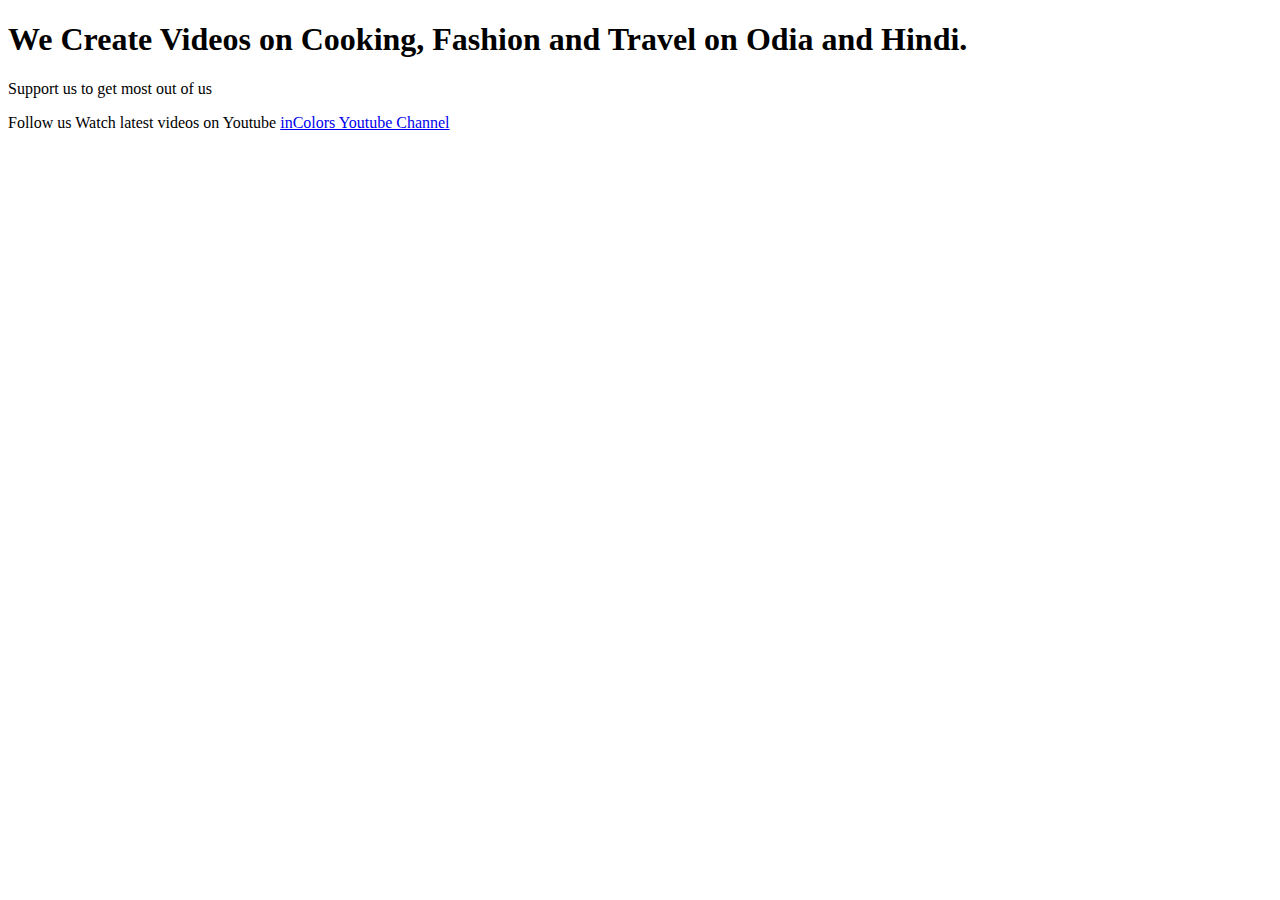
==== index.html @ e69fe7af "Create index.html" ====
<!DOCTYPE html>
<html>
<head>
<title>Page Title</title>
</head>
<body>

<h1>We Create Videos on Cooking, Fashion and Travel on Odia and Hindi.</h1>
<p>Support us to get most out of us</p>

Follow us
Watch latest videos on Youtube <a href="www.youtube.com/channel/UCFCqrcxx0D5yYL9Q-RS0pSg">inColors Youtube Channel</a>

<br /><br />
<script type="text/javascript" language="javascript"> var aax_size='728x90'; var aax_pubname = 'incolors-21'; var aax_src='302'; </script> <script type="text/javascript" language="javascript" src="
http://c.amazon-adsystem.com/aax2/assoc.js"></script>

</body>
</html>
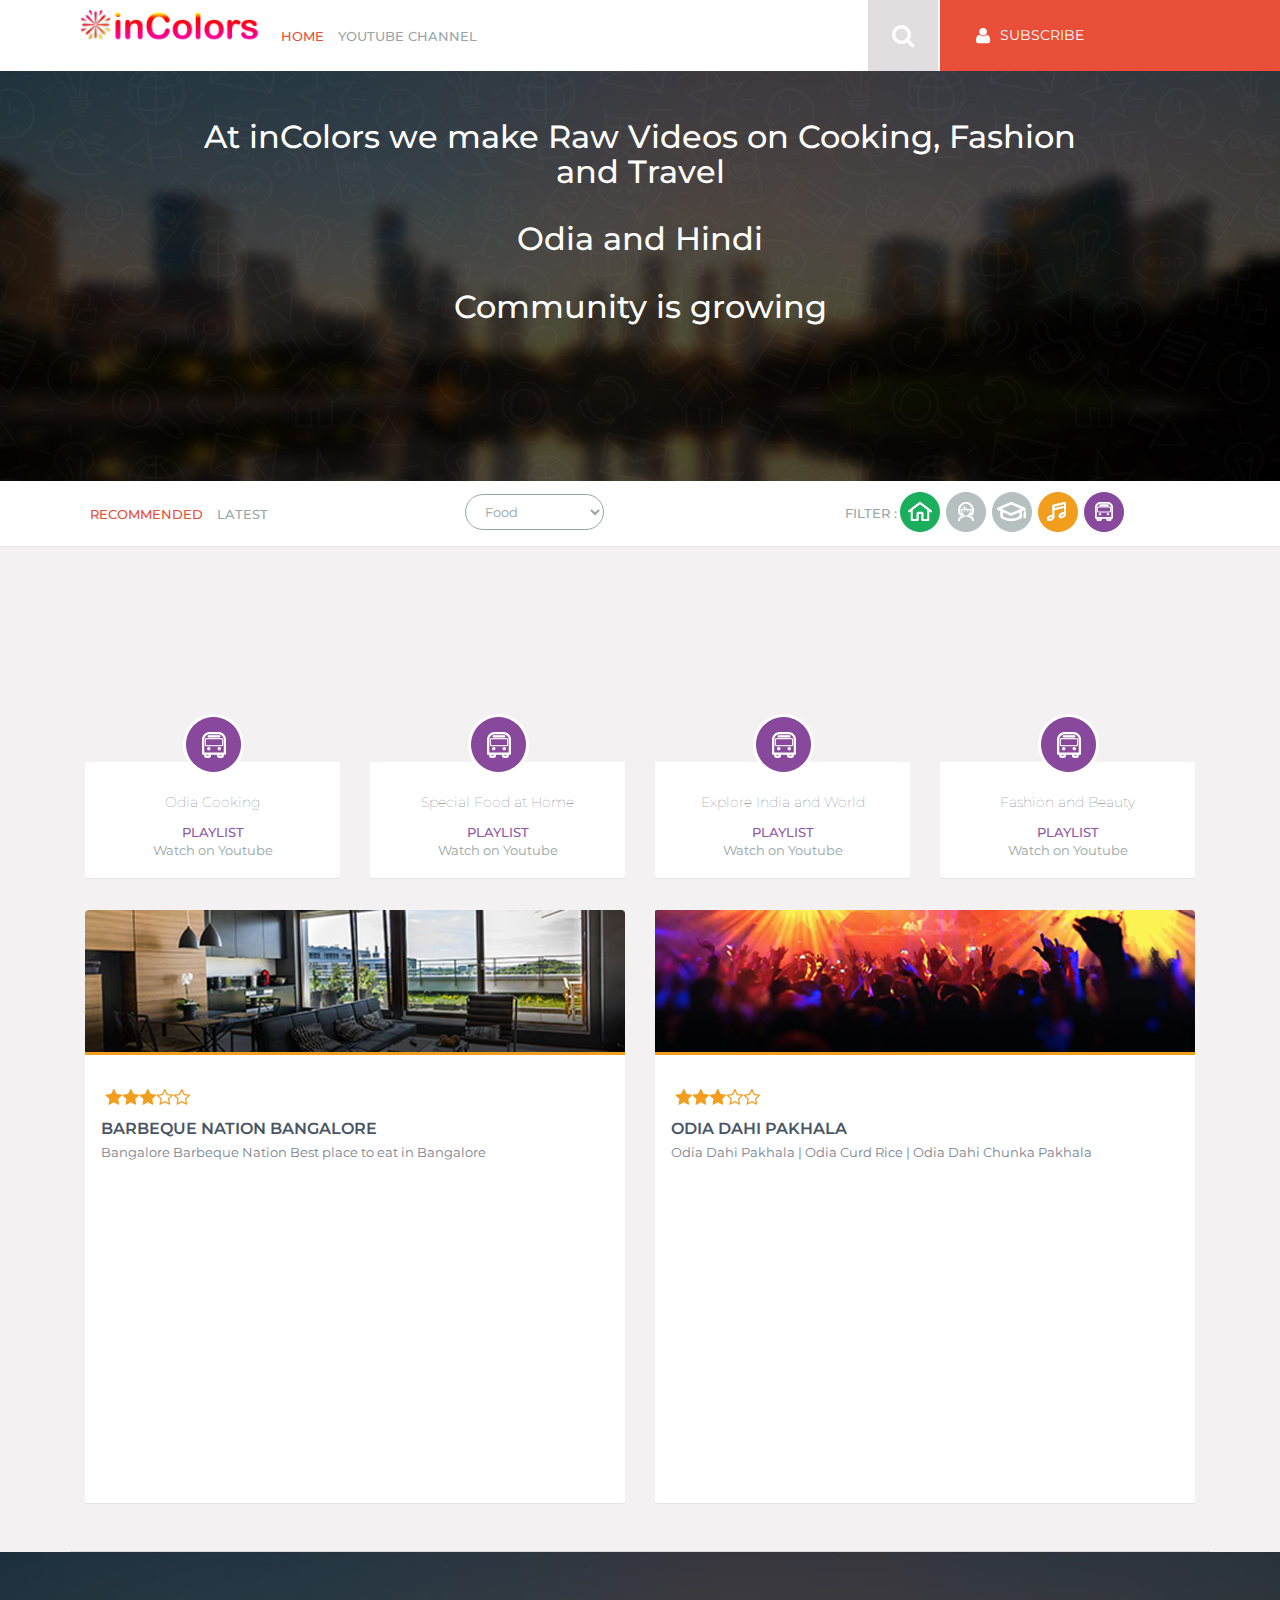
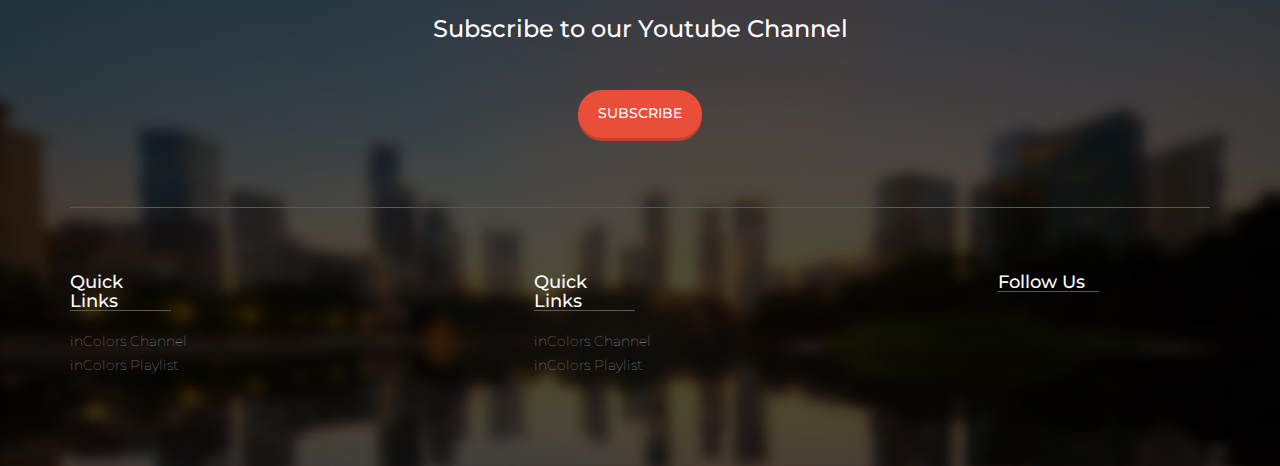
==== commit 7ce36207: "website" ====
--- a/index.html
+++ b/index.html
@@ -1,26 +1,318 @@
-
-
-
-
-
-
-
-<!DOCTYPE html>
-<html>
-<head>
-<title>Page Title</title>
-</head>
-<body>
-
-<h1>We Create Videos on Cooking, Fashion and Travel on Odia and Hindi.</h1>
-<p>Support us to get most out of us</p>
-
-Follow us
-Watch latest videos on Youtube <a href="www.youtube.com/channel/UCFCqrcxx0D5yYL9Q-RS0pSg">inColors Youtube Channel</a>
-
-<br /><br />
-<script type="text/javascript" language="javascript"> var aax_size='728x90'; var aax_pubname = 'incolors-21'; var aax_src='302'; </script> <script type="text/javascript" language="javascript" src="
-http://c.amazon-adsystem.com/aax2/assoc.js"></script>
-
-</body>
-</html>
+<!DOCTYPE HTML>
+<html>
+<head>
+<title>inColors | Youtube Channel | Home</title>
+<link href="css/bootstrap.css" rel='stylesheet' type='text/css' />
+<!-- jQuery (necessary for Bootstrap's JavaScript plugins) -->
+<!-- Custom Theme files -->
+<link href="css/style.css" rel='stylesheet' type='text/css' />
+<!-- Custom Theme files -->
+<meta name="viewport" content="width=device-width, initial-scale=1">
+<script type="application/x-javascript"> addEventListener("load", function() { setTimeout(hideURLbar, 0); }, false); function hideURLbar(){ window.scrollTo(0,1); } </script>
+<!--webfont-->
+<link href='//fonts.googleapis.com/css?family=Montserrat:400,700' rel='stylesheet' type='text/css'>
+<script type="text/javascript" src="js/jquery-1.11.1.min.js"></script>
+<script type="text/javascript" src="js/login.js"></script>
+<script src="js/jquery.easydropdown.js"></script>
+<!--Animation-->
+<script src="js/wow.min.js"></script>
+<link href="css/animate.css" rel='stylesheet' type='text/css' />
+<script src="https://apis.google.com/js/platform.js"></script>
+<script>
+	new WOW().init();
+</script>
+</head>
+<body>
+<div class="header">
+		   <div class="col-sm-8 header-left">
+					 <div class="logo">
+						<a href="index.html"><img src="images/logo.png" width="181" alt=""/></a>
+					 </div>
+					 <div class="menu">
+						  <a class="toggleMenu" href="#"><img src="images/nav.png" alt="" /></a>
+						    <ul class="nav" id="nav">
+						    	<li class="active"><a href="index.html">Home</a></li>
+						    	<li><a href="https://www.youtube.com/channel/UCFCqrcxx0D5yYL9Q-RS0pSg">Youtube Channel</a></li>
+								<div class="clearfix"></div>
+							</ul>
+							<script type="text/javascript" src="js/responsive-nav.js"></script>
+				    </div>	
+				     <!-- start search-->
+				      <div class="search-box">
+							<div id="sb-search" class="sb-search">
+								<form action="https://www.youtube.com/channel/UCFCqrcxx0D5yYL9Q-RS0pSg/search?query=">
+									<input class="sb-search-input" placeholder="Search Videos on Youtube" type="text" name="query" id="search">
+									<input class="sb-search-submit" type="submit" value="">
+									<span class="sb-icon-search"> </span>
+								</form>
+							</div>
+						</div>
+						<!----search-scripts---->
+						<script src="js/classie.js"></script>
+						<script src="js/uisearch.js"></script>
+						<script>
+							new UISearch( document.getElementById( 'sb-search' ) );
+						</script>
+						<!----//search-scripts---->						
+	    		    <div class="clearfix"></div>
+	    	    </div>
+	            <div class="col-sm-4 header_right">
+	    		      <div id="loginContainer"><a href="#" id="loginButton"><img src="images/login.png"><span>Subscribe</span></a>
+						    <div id="loginBox">                
+						        <form id="loginForm">
+						                <fieldset id="body">
+						                	<fieldset>
+						                          <label for="email">Subscribe <b>inColors</b> YouTube</label>
+						                    </fieldset>
+						                	<div class="g-ytsubscribe" data-channelid="UCFCqrcxx0D5yYL9Q-RS0pSg" data-layout="default" data-count="default"></div>
+						            	</fieldset>
+							      </form>
+				              </div>
+			             </div>
+		                 <div class="clearfix"></div>
+	                 </div>
+	                <div class="clearfix"></div>
+   </div>
+   <div class="banner">
+   	  <div class="container_wrap">
+   		<h1>At inColors we make Raw Videos on Cooking, Fashion and Travel</h1>
+		
+		<h1>Odia and Hindi</h1>
+		<h1>Community is growing</h1>
+   	           		
+   		    <div class="clearfix"></div>
+         </div>
+   </div>
+   <div class="content_top">
+   	  <div class="container">
+   		<div class="col-md-4 bottom_nav">
+   		   <div class="content_menu">
+				<ul>
+					<li class="active"><a href="#">Recommended</a></li> 
+					<li><a href="#">Latest</a></li> 
+				</ul>
+			</div>
+		</div>
+		<div class="col-md-4 content_dropdown1">
+		   <div class="content_dropdown">    
+			  <select>
+					<option selected="dropdown" tabindex="9" style="display:none;color:#eee;">Food</option>
+					<option>Cooking</option>
+					<option>Travel</option>		
+			  </select>
+		      
+		     </div>
+		</div>
+		<div class="col-md-4 filter_grid">
+			<ul class="filter">
+				<li class="fil">Filter :</li>
+				<li><a href=""> <i class="icon1"> </i> </a></li>
+				<li><a href=""> <i class="icon2"> </i> </a></li>
+				<li><a href=""> <i class="icon3"> </i> </a></li>
+				<li><a href=""> <i class="icon4"> </i> </a></li>
+				<li><a href=""> <i class="icon5"> </i> </a></li>
+			</ul>
+		</div>
+   	</div>
+   </div>
+   <div class="content_middle">
+   	  <div class="container">
+   	    <div class="content_middle_box">
+          <div class="top_grid">
+   			<div class="col-md-3">
+   			  <div class="grid1">
+   				<div class="view view-first">
+                  <div class="index_img2">
+				  <iframe width="260" height="160" src="https://www.youtube.com/embed/bXMzLc_SkeU" frameborder="0" allow="accelerometer; autoplay; encrypted-media; gyroscope; picture-in-picture" allowfullscreen></iframe>
+				  </div>
+   				     <div class="mask">
+                        <div class="info"><i class="search"> </i> Show More</div>
+                        <ul class="mask_img">
+                        	<li class="star"><img src="images/star.png" alt=""/></li>
+                        	<li class="set"><img src="images/set.png" alt=""/></li>
+                        	<div class="clearfix"> </div>
+                        </ul>
+                      </div>
+                  </div> 
+                 <i class="home2"> </i>
+   				 <div class="inner_wrap">
+   				 	<h3>Odia Cooking</h3>
+   				 	<ul class="star1">
+   				 	  <h4 class="blue">Playlist</h4>
+   				 	  <li><a href="https://www.youtube.com/watch?v=bXMzLc_SkeU&list=PL4q0SC53GoeEn3hyVuKzhDwO9JfQ3QZKv">Watch on Youtube</a></li>
+   				 	</ul>
+   				 </div>
+   			   </div>
+   			</div>
+   			<div class="col-md-3">
+   			  <div class="grid1">
+   				<div class="view view-first">
+                  <div class="index_img2">
+				  <iframe width="260" height="160" src="https://www.youtube.com/embed/87QairvYebU" frameborder="0" allow="accelerometer; autoplay; encrypted-media; gyroscope; picture-in-picture" allowfullscreen></iframe>
+				  </div>
+   				     <div class="mask">
+                        <div class="info"><i class="search"> </i> Show More</div>
+                        <ul class="mask_img">
+                        	<li class="star"><img src="images/star.png" alt=""/></li>
+                        	<li class="set"><img src="images/set.png" alt=""/></li>
+                        	<div class="clearfix"> </div>
+                        </ul>
+                      </div>
+                  </div> 
+                 <i class="home2"> </i>
+   				 <div class="inner_wrap">
+   				 	<h3>Special Food at Home</h3>
+   				 	<ul class="star1">
+   				 	  <h4 class="blue">Playlist</h4>
+   				 	  <li><a href="https://www.youtube.com/watch?v=87QairvYebU&list=PL4q0SC53GoeG2iR4RNke9VscEY4p1LblG">Watch on Youtube</a></li>
+   				 	</ul>
+   				 </div>
+   			   </div>
+   			</div>
+   			<div class="col-md-3">
+   			  <div class="grid1">
+   				<div class="view view-first">
+                  <div class="index_img2">
+				  <iframe width="260" height="160" src="https://www.youtube.com/embed/0aWUbunIUKk" frameborder="0" allow="accelerometer; autoplay; encrypted-media; gyroscope; picture-in-picture" allowfullscreen></iframe>
+				  </div>
+   				     <div class="mask">
+                        <div class="info"><i class="search"> </i> Show More</div>
+                        <ul class="mask_img">
+                        	<li class="star"><img src="images/star.png" alt=""/></li>
+                        	<li class="set"><img src="images/set.png" alt=""/></li>
+                        	<div class="clearfix"> </div>
+                        </ul>
+                      </div>
+                  </div> 
+                 <i class="home2"> </i>
+   				 <div class="inner_wrap">
+   				 	<h3>Explore India and World</h3>
+   				 	<ul class="star1">
+   				 	  <h4 class="blue">Playlist</h4>
+   				 	  <li><a href="https://www.youtube.com/watch?v=0aWUbunIUKk&list=PL4q0SC53GoeH4bpI7s-R5b1-N535ARl3E">Watch on Youtube</a></li>
+   				 	</ul>
+   				 </div>
+   			   </div>
+   			</div>
+   			<div class="col-md-3">
+   			  <div class="grid1">
+   				<div class="view view-first">
+                  <div class="index_img2">
+				  <iframe width="260" height="160" src="https://www.youtube.com/embed/yusXaWeLIck" frameborder="0" allow="accelerometer; autoplay; encrypted-media; gyroscope; picture-in-picture" allowfullscreen></iframe>
+				  </div>
+   				     <div class="mask">
+                        <div class="info"><i class="search"> </i> Show More</div>
+                        <ul class="mask_img">
+                        	<li class="star"><img src="images/star.png" alt=""/></li>
+                        	<li class="set"><img src="images/set.png" alt=""/></li>
+                        	<div class="clearfix"> </div>
+                        </ul>
+                      </div>
+                  </div> 
+                 <i class="home2"> </i>
+   				 <div class="inner_wrap">
+   				 	<h3>Fashion and Beauty</h3>
+   				 	<ul class="star1">
+   				 	  <h4 class="blue">Playlist</h4>
+   				 	  <li><a href="https://www.youtube.com/watch?v=yusXaWeLIck&list=PL4q0SC53GoeFrOLyq8i9FNSKXWtcyL1SN">Watch on Youtube</a></li>
+   				 	</ul>
+   				 </div>
+   			   </div>
+   			</div>
+   			<div class="clearfix"> </div>
+   		</div>
+   	    
+   		
+   		<div class="bottom_grid wow bounce" data-wow-delay="0.4s">
+   		  <div class="col-md-6">
+   			   <div class="grid1">
+   			     <div class="index_img1"><img src="images/pic4.jpg" class="img-responsive" alt=""/></div>
+   				  <div class="inner_wrap1">
+   				 	<ul class="item_module">
+   				 	 	<li class="module_right">
+   				 	 		<img src="images/m_star.png" class="img-responsive" alt=""/>
+   				 	 		<h5>Barbeque Nation Bangalore</h5>
+   				 	 		<p>
+									Bangalore Barbeque Nation
+									Best place to eat in Bangalore
+							</p>
+							<p>
+						
+							<iframe width="500" height="315" src="https://www.youtube.com/embed/bmmMIgM4Qpw" frameborder="0" allow="accelerometer; autoplay; encrypted-media; gyroscope; picture-in-picture" allowfullscreen></iframe>
+							</p>							
+   				 	 	</li>
+   				 	 	<div class="clearfix"> </div>
+   				 	 </ul>
+   				  </div>
+   			   </div>
+   			</div>
+   			
+   			<div class="col-md-6">
+   			   <div class="grid1">
+   			     <div class="index_img1"><img src="images/pic5.jpg" class="img-responsive" alt=""/></div>
+   				  <div class="inner_wrap1">
+   				 	<ul class="item_module">
+   				 	 	<li class="module_right">
+   				 	 		<img src="images/m_star.png" class="img-responsive" alt=""/>
+   				 	 		<h5>Odia Dahi Pakhala</h5>
+   				 	 		<p>
+									Odia Dahi Pakhala | Odia Curd Rice | Odia Dahi Chunka Pakhala
+							</p>
+							<p>
+						
+							<iframe width="500" height="315" src="https://www.youtube.com/embed/N_e_l1SDwQI" frameborder="0" allow="accelerometer; autoplay; encrypted-media; gyroscope; picture-in-picture" allowfullscreen></iframe>
+							</p>							
+   				 	 	</li>
+   				 	 	<div class="clearfix"> </div>
+   				 	 </ul>
+   				  </div>
+   			   </div>
+   			</div>		
+   			<div class="clearfix"></div>
+   			</div>
+   		  </div>
+   		  
+   		  </div>
+   	  </div>
+   </div>
+   <div class="footer">
+   	<div class="container">
+   	 <div class="footer_top">
+   	   <h3>Subscribe to our Youtube Channel</h3>
+   	   <form action="https://www.youtube.com/channel/UCFCqrcxx0D5yYL9Q-RS0pSg?sub_confirmation=1">
+		
+		    <label class="btn1 btn2 btn-2 btn-2g"> <input name="submit" type="submit" id="submit" value="Subscribe"> </label>
+		    <div class="clearfix"> </div>
+			 	    
+	   </form>
+	  </div>
+	  <div class="footer_grids">
+	     <div class="footer-grid">
+			<h4>Quick Links</h4>
+			<ul class="list1">
+				<li><a href="https://www.youtube.com/channel/UCFCqrcxx0D5yYL9Q-RS0pSg">inColors Channel</a></li>
+				<li><a href="https://www.youtube.com/channel/UCFCqrcxx0D5yYL9Q-RS0pSg/playlists">inColors Playlist</a></li>
+			</ul>
+		  </div>
+		  <div class="footer-grid">
+			<h4>Quick Links</h4>
+			<ul class="list1">
+				<li><a href="https://www.youtube.com/channel/UCFCqrcxx0D5yYL9Q-RS0pSg">inColors Channel</a></li>
+				<li><a href="https://www.youtube.com/channel/UCFCqrcxx0D5yYL9Q-RS0pSg/playlists">inColors Playlist</a></li>
+			</ul>
+		  </div>
+		  <div class="footer-grid last_grid">
+			<h4>Follow Us</h4>
+			<ul class="footer_social wow fadeInLeft" data-wow-delay="0.4s">
+			  <li><a href="https://www.youtube.com/channel/UCFCqrcxx0D5yYL9Q-RS0pSg"><i class="u_tube"> </i> </a></li>
+		 	</ul>
+		 	<div class="copy wow fadeInRight" data-wow-delay="0.4s">
+              <p>© inColors Creative </p>
+	        </div>
+		  </div>
+		  <div class="clearfix"> </div>
+	   </div>
+      </div>
+   </div>
+</body>
+</html>		--- a/css/style.css
+++ b/css/style.css
@@ -0,0 +1,2671 @@
+h4, h5, h6,
+h1, h2, h3 {margin-top: 0;}
+ul, ol {margin: 0;}
+p {margin: 0;}
+html, body{
+   font-family: 'Montserrat', sans-serif;
+   font-size: 100%;
+   background:#fff; 
+}
+body a{
+	transition:0.5s all;
+	-webkit-transition:0.5s all;
+	-moz-transition:0.5s all;
+	-o-transition:0.5s all;
+	-ms-transition:0.5s all;
+}
+.header{
+	background:#fff;
+	padding:0;
+	margin-left: 16em;
+}
+.header-left{
+	/*--float: left;
+	width:65.55555%;--*/
+	padding: 9px 0;
+}
+.search-box {
+	float: left;
+}
+.logo{
+	float: left;
+	margin-right: 5%;
+	width: 19.5555%;
+}
+.menu{
+	 float:left;
+	 margin: 13px 0 0;
+	 width:74.5555%;
+}
+.menu li{
+	display:inline-block;
+}
+.menu li:first-child{
+   	margin-left:0;
+}
+.menu li a{
+  	display: block;
+	font-size: 0.85em;
+	text-transform: uppercase;
+	margin: 5px 10px;
+	color:#96a6a7;
+	padding:0;
+	-webkit-transition: all 0.3s ease;
+	-moz-transition: all 0.3s ease;
+	-o-transition: all 0.3s ease;
+	transition: all 0.3s ease;
+	font-weight:500;
+}
+.menu li a:hover ,.menu li.active a{
+	 background:#fff;
+	 color:#e94e38;
+} 
+#nav .current a {
+	 color:red;
+}
+.toggleMenu {
+    display:  none;
+  	padding:4px 5px 0px 5px;
+}
+.nav:before,
+.nav:after {
+    content: " "; 
+    display: table; 
+}
+.nav:after {
+    clear: both;
+}
+.nav ul {
+    list-style: none;
+}
+@media screen and (max-width:800px) {
+	.active {
+        display: block;
+    }
+    .menu li a{
+    	text-align:left;
+    	border-radius:0;
+    	-webkit-border-radius:0;
+    	-moz-border-radius:0;
+    	-o-border-radius:0;
+    }
+    .nav {
+	    list-style: none;
+		width: 95%;
+		position: absolute;
+		right: 20px;
+		background: #222;
+		top: 72px;
+		z-index: 111;
+    }
+    .nav:after {
+		content: '';
+		position: absolute;
+		right:18px;
+		top: -9px;
+		border-left:10px solid rgba(0, 0, 0, 0);
+		border-right:10px solid rgba(0, 0, 0, 0);
+		border-bottom:10px solid #333;
+	}
+    .menu li a span.messages{
+    	text-align:center;
+    	top:15px;
+    }
+    .nav li ul{
+    	width:100%;   	
+    }
+    .menu ul{
+    	margin:0;
+    }
+    .nav > li.hover > ul {
+        width:100%;
+    }
+    .nav > li {
+        float: none;
+        display:block;
+    }
+    .nav ul {
+        display: block;
+        width: 100%;
+    }
+   .nav > li.hover > ul , .nav li li.hover ul {
+        position: static;
+    }
+    .nav li a{
+    	border-top:1px solid #333;
+    }
+     .nav li:first-child a{
+     	border-top:none;
+     }
+ }
+.header_right{
+	/*--float:right;
+	width:32.5555%;--*/
+	padding:0;
+}
+.sb-search {
+	position: absolute;
+	top:0;
+	right:-10px;
+	width: 0%;
+	min-width:70px;
+	height:71px;
+	float: right;
+	overflow: hidden;
+	-webkit-transition: width 0.3s;
+	-moz-transition: width 0.3s;
+	transition: width 0.3s;
+	-webkit-backface-visibility: hidden;
+}
+.sb-search-input {
+	position: absolute;
+	top: 0;
+	left: 0px;
+	border: none;
+	outline: none;
+	background:#e94e38;
+	width: 100%;
+	height:71px;
+	margin: 0;
+	z-index: 10;
+	padding: 5px 20px;
+	font-size: 13px;
+	color: #ffffff;
+}
+.sb-search-input::-webkit-input-placeholder {
+	color: #ffffff;
+}
+.sb-search-input:-moz-placeholder {
+	color: #ffffff;
+}
+.sb-search-input::-moz-placeholder {
+	color: #efb480;
+}
+.sb-search-input:-ms-input-placeholder {
+	color: #ffffff;
+}
+.sb-icon-search,.sb-search-submit  {
+	width:70px;
+	height:71px;
+	display: block;
+	position: absolute;
+	right: 0;
+	top: 0;
+	padding: 0;
+	margin: 0;
+	line-height:71px;
+	text-align: center;
+	cursor: pointer;
+}
+.sb-search-submit {
+	background: #333 url('../images/h_search.png') no-repeat 21px 22px;
+	-ms-filter: "progid:DXImageTransform.Microsoft.Alpha(Opacity=0)"; /* IE 8 */
+    filter: alpha(opacity=0); /* IE 5-7 */
+   	color: transparent;
+	border: none;
+	outline: none;
+	z-index: -1;
+	-webkit-appearance: none;
+}
+.sb-icon-search {
+	color: #FFF;
+	background:#e2dee0 url('../images/h_search.png') no-repeat 21px 22px;
+	z-index: 90;
+}
+/* Open state */
+.sb-search.sb-search-open,.no-js .sb-search {
+	width:40%;
+}
+.sb-search.sb-search-open .sb-icon-search,.no-js .sb-search .sb-icon-search {
+	color: #fff;
+	z-index: 11;
+}
+.sb-search.sb-search-open .sb-search-submit,.no-js .sb-search .sb-search-submit {
+	z-index: 90;
+}
+/********** Login *************/
+#loginContainer {
+    position:relative;
+    background:#e94e38;
+    padding:1.5em 2em;
+}
+#loginContainer a span{
+   padding:0px 0px 0 5px;
+	color: #fff;
+	text-transform: uppercase;
+	font-size: 0.85em;
+}
+/* Login Button */
+#loginButton { 
+    display:inline-block;  
+    position:relative;
+    z-index:30;
+    cursor:pointer;
+}
+/* Login Box */
+#loginBox {
+    position:absolute;
+	top:81px;
+	left:0;
+    display:none;
+    z-index:29;
+}
+#loginForm:after {
+	content: '';
+	position: absolute;
+	right: 25px;
+	top: -10px;
+	border-left:10px solid rgba(0, 0, 0, 0);
+	border-right:10px solid rgba(0, 0, 0, 0);
+	border-bottom: 10px solid #f0f0f0;
+}
+/* Login Form */
+#loginForm {
+	width: 451px;
+	background: #fff;
+	border: none;
+}
+#loginForm fieldset {
+    margin:0 0 15px 0;
+    display:block;
+    border:0;
+    padding:0;
+}
+fieldset#body {
+    border-radius:3px;
+    -webkit-border-radius:3px;
+    -moz-border-radius:3px;
+    -o-border-radius:3px;
+    padding:15px 15px;
+    margin:0;
+}
+#loginForm #checkbox {
+    width:auto;
+    margin:3px 6px 0 0;
+    float:left;
+    padding:0;
+    border:0;
+    *margin:-3px 9px 0 0; /* IE7 Fix */
+}
+#body label {
+    color:#000;
+    margin:10px 0 0 0;
+    display:block;
+    float:left;
+    font-size:0.85em;
+    font-weight: 400;
+}
+#loginForm #body fieldset label{
+    display:block;
+    float:none;
+    margin:0 0 6px 0;
+}
+#body label i{
+	color:#000;
+	font-size:1em;
+	font-style:normal;
+}
+/* Default Input */
+#loginForm input {
+    width:92%;
+    border:1px solid #DADADA;
+	color: #222;
+	background:#FFF;
+    padding:6px;
+	font-size: 0.8125em;
+    -webkit-apperance:none;
+}
+/* Sign In Button */
+#loginForm #login {
+	width: auto;
+	float: left;
+	background: #e94e38;
+	color:#fff;
+	font-size: 0.8725em;
+	padding: 8px 20px;
+	border: none;
+	margin: 0 12px 0 0;
+	cursor: pointer;
+	transition: all .5s;
+	-webkit-transition: all .5s;
+	-moz-transition: all .5s;
+	-o-transition: all .5s;
+}
+#loginForm #login:hover {
+	background:#1db05e;
+}
+/* Forgot your password */
+#loginForm span{
+    display:block;
+    padding:0px 0px 15px 15px;
+}
+#loginForm span a{
+	color:#000;
+	font-size:0.85em;
+    font-weight:500;
+    background: none;
+	border: none;
+	box-shadow: none;
+}
+#loginForm span a:hover{
+	text-decoration:underline;
+}
+input:focus {
+    outline:none;
+}
+a#loginButton img {
+	vertical-align: bottom;
+}
+.banner{
+	background: url(../images/banner.jpg) no-repeat center top;
+	background-size:cover;
+	-webkit-background-size:cover;
+	-moz-background-size:cover;
+	-o-background-size:cover;
+	min-height:410px;
+	text-align:center;
+	padding-top:3em;
+}
+.container_wrap{
+	margin:0 auto;
+	width:70%;
+}
+.dropdown-buttons{
+	margin-bottom: 1em;
+}
+.banner h1{
+	color: #fff;
+	font-size: 2em;
+	font-weight: 500;
+	margin-bottom: 1em;
+}
+.banner input[type="text"] {
+	background: rgba(111, 111, 111, 0.17);
+	transition: border-color 0.3s;
+	-o-transition: border-color 0.3s;
+	-ms-transition: border-color 0.3s;
+	-moz-transition: border-color 0.3s;
+	-webkit-transition: border-color 0.3s;
+	-webkit-appearance: none;
+	border: 1px solid #5b5953;
+	outline: none;
+	font-size: 1.1em;
+	padding: 17px;
+	color: #fff;
+	width: 47%;
+	text-transform: lowercase;
+	border-radius: 100px;
+	-webkit-border-radius: 100px;
+	-moz-border-radius: 100px;
+	-o-border-radius: 100px;
+	font-weight: 300;
+	margin-bottom: 2em;
+}
+/**** Drop Down *********/
+.dropdown-button select {
+    width: 90%;
+    outline: none;
+    color: #fff;
+    font-size: 1.1em;
+    border: 1px solid #635656;
+    padding: 14px 0px 14px 25px;
+    border-radius: 50px;
+    background: none;
+}
+option {
+    background: #E94E38;
+	color:#fff;
+}
+.content_dropdown select {
+    width: 90%;
+    outline: none;
+    color: #96a6a7;
+    font-size: 0.8125em;
+    border: 1px solid #96a6a7;
+    padding: 8px 0px 8px 15px;
+    border-radius: 50px;
+    background: none;
+}
+/**** Drop Down *********/
+/* PREFIXED CSS */
+.flat,
+.flat div,
+.flat li,
+.flat div::after,
+.flat .carat,
+.flat .carat:after,
+.flat .selected::after,
+.flat:after{
+	/*---webkit-transition: all 150ms ease-in-out;
+	-moz-transition: all 150ms ease-in-out;
+	-ms-transition: all 150ms ease-in-out;
+	transition: all 150ms ease-in-out;--*/
+}
+.flat .selected::after,
+.flat.scrollable div::after{
+	-webkit-pointer-events: none;
+	-moz-pointer-events: none;
+	-ms-pointer-events: none;
+	pointer-events: none;
+}
+/* WRAPPER */
+.dropdown-button:first-child{
+	margin-left:0;
+}
+.dropdown-button{
+	margin-left:25px;
+	width:22%;
+}
+.dropdown-button{
+	display:inline-block;
+}
+.flat{
+	position: relative;	
+	cursor: pointer;
+	font-weight:600;
+	background:rgba(111, 111, 111, 0.17);
+	color:#898989;
+	border-radius:100px;	
+	-webkit-border-radius:100px;	
+	-moz-border-radius:100px;	
+	-o-border-radius:100px;	
+	-webkit-user-select: none;
+	-moz-user-select: none;
+	user-select: none;
+	border:1px solid #5b5953;
+}
+.flat.open{
+	z-index: 2;
+}
+.flat:hover,
+.flat.focus{
+	color:#666;
+}
+/* OLD SELECT (HIDDEN) */
+.flat .old{
+	position: absolute;
+	left: 0;
+	top: 0;
+	height: 0;
+	width: 0;
+	overflow: hidden;
+}
+.flat select{
+	position: absolute;
+	left: 0px;
+	top: 0px;
+}
+.flat.touch select{
+	left: 0;
+	top: 0;
+	width: 100%;
+	height: 100%;
+	opacity: 0;
+}
+/* SELECTED FEEDBACK ITEM */ 
+.flat .selected {
+    color:#fff;
+}
+.flat .selected,
+.flat li{
+	display: block;
+	font-size: 1.1em;
+	padding:14px 0px 14px 25px;
+	overflow: hidden;
+	white-space: nowrap;
+	text-align: left;
+	font-weight: 300;
+}
+.flat .selected::after{
+	content: '';
+	position: absolute;
+	right: 0;
+	top: 0;
+	bottom: 0;
+	padding:20px 20px;
+	background:url(../images/img-sprite.png) no-repeat -7px 18px;
+	border-radius: 0 5px 5px 0;
+	-webkit-border-radius: 0 5px 5px 0;
+	-moz-border-radius: 0 5px 5px 0;
+	-o-border-radius: 0 5px 5px 0;
+}
+.flat:hover .selected::after,
+.flat.focus .selected::after{
+	background:url(../images/img-sprite.png) no-repeat -44px 19px;
+}
+/* DROP DOWN WRAPPER */
+.flat div{
+	position: absolute;
+	height: 0;
+	left: 0;
+	right: 0;
+	top: 100%;
+	margin-top:1px;
+	background:#e94e38;
+	overflow: hidden;
+	opacity: 0;
+	color: #FFF;
+	border-radius: 5px;
+	-webkit-border-radius: 5px;
+	-moz-border-radius: 5px;
+	-o-border-radius: 5px;
+}
+/* Height is adjusted by JS on open */
+.flat.open div{
+	opacity: 1;
+	z-index: 2;
+}
+/* FADE OVERLAY FOR SCROLLING LISTS */
+.flat.scrollable div::after{
+	content: '';
+	position: absolute;
+	left: 0;
+	right: 0;
+	bottom: 0;
+	height: 50px;
+}
+.flat.scrollable.bottom div::after{
+	opacity: 0;
+}
+/* DROP DOWN LIST */
+.flat ul{
+	position: absolute;
+	left: 0;
+	top: 0;
+	height: 100%;
+	width: 100%;
+	padding:0;
+	list-style: none;
+	overflow: hidden;
+	border-radius: 5px;
+	-webkit-border-radius: 5px;
+	-moz-border-radius: 5px;
+	-o-border-radius: 5px;
+}
+.flat.scrollable.open ul{
+	overflow-y: auto;
+}
+/* DROP DOWN LIST ITEMS */
+.flat li{
+	list-style: none;
+	padding: 6px 10px;
+	font-size: 1em;
+	font-weight: 400;
+}
+.flat li:last-child {
+    border-bottom: 0;
+}
+/* .focus class is also added on hover */
+.flat li:hover{
+	background-color:#DD3E27;
+}
+.flat li.focus{
+	background:#DD3E27;
+	position: relative;
+	z-index: 3;
+	color:#FFF;
+}
+.flat li.active{
+    background-color:#DD3E27;
+	color: #fff;
+}
+.quote_button a{
+    display:inline-block;
+    color:#FFF;
+    font-size:1.2em;
+    font-weight:400;
+    background:#7accc8;
+    padding:20px 60px;
+    border-bottom:4px solid #45A39E;
+    border-radius:3px;
+   -webkit-border-radius:3px;
+   -moz-border-radius:3px;
+   -o-border-radius:3px;
+    -webkit-transition: all 0.3s ease;
+    -moz-transition: all 0.3s ease;
+	-o-transition: all 0.3s ease;
+	transition: all 0.3s ease;
+}
+.banner input[type="submit"], .footer input[type="submit"] {
+	-webkit-appearance: none;
+	cursor: pointer;
+	border: none;
+	outline: none;
+	background: none;
+	text-transform: uppercase;
+}
+.btn-2g {
+	border-radius: 40px;
+	-webkit-border-radius: 40px;
+	-moz-border-radius: 40px;
+	-o-border-radius: 40px;
+}
+.btn-2 {
+	background: #cb4e4e;
+	color: #fff;
+	box-shadow: 0 3px #c1412e;
+	-webkit-transition: none;
+	-moz-transition: none;
+	transition: none;
+}
+.btn1 {
+	border: none;
+	font-family: inherit;
+	font-size: inherit;
+	color: inherit;
+	background: none;
+	cursor: pointer;
+	padding:15px 30px;
+	display: inline-block;
+	text-transform: uppercase;
+	letter-spacing: 1px;
+	font-weight: 500;
+	outline: none;
+	position: relative;
+	-webkit-transition: all 0.3s;
+	-moz-transition: all 0.3s;
+	transition: all 0.3s;
+	background: #e94e38;
+	color: #fff;
+	font-size: 1.1em;
+	text-shadow: -1px 0px 1px rgba(214, 214, 214, 0.59);
+	-webkit-text-shadow: -1px 0px 1px rgba(214, 214, 214, 0.59);
+	-moz-text-shadow: -1px 0px 1px rgba(214, 214, 214, 0.59);
+	-o-text-shadow: -1px 0px 1px rgba(214, 214, 214, 0.59);
+}
+.btn-2g:hover {
+	top: 2px;
+}
+.btn:after {
+	content: '';
+	position: absolute;
+	z-index: -1;
+	-webkit-transition: all 0.3s;
+	-moz-transition: all 0.3s;
+	transition: all 0.3s;
+}
+/*--content--*/
+.content_top{
+	background:#fff;
+	padding:13px 0 5px;
+	border-bottom: 1px solid #E6E5E5;
+}
+.content_menu ul{
+	margin-top:1px;
+	padding:0;
+	list-style:none;
+}
+.content_menu ul li {
+	display: inline-block;
+}
+.content_menu ul li a {
+	color: #96a6a7;
+	display: block;
+	margin: 10px;
+	text-transform:uppercase;
+	font-size:0.8125em;
+	font-weight:500;
+}
+.content_menu ul li a:hover, .content_menu ul li.active a {
+	color:#e94e38;
+}
+.metro{
+	position: relative;	
+	cursor: pointer;
+	font-weight:600;
+	background:#fff;
+	color:#898989;
+	border-radius:100px;	
+	-webkit-border-radius:100px;	
+	-moz-border-radius:100px;	
+	-o-border-radius:100px;	
+	-webkit-user-select: none;
+	-moz-user-select: none;
+	user-select: none;
+	border:1px solid #b2bebe;
+}
+.metro.open{
+	z-index: 2;
+}
+.metro:hover,
+.metro.focus{
+	color:#666;
+}
+/* OLD SELECT (HIDDEN) */
+.metro .old{
+	position: absolute;
+	left: 0;
+	top: 0;
+	height: 0;
+	width: 0;
+	overflow: hidden;
+}
+.metro select{
+	position: absolute;
+	left: 0px;
+	top: 0px;
+}
+.metro.touch select{
+	left: 0;
+	top: 0;
+	width: 100%;
+	height: 100%;
+	opacity: 0;
+}
+/* SELECTED FEEDBACK ITEM */ 
+.metro .selected {
+    color: #96a6a7;
+}
+.metro .selected:hover{
+	color:#e94e38;
+}
+.metro .selected,
+.metro li{
+	display: block;
+	font-size:0.8125em;
+	padding:8px 0px 8px 15px;
+	overflow: hidden;
+	white-space: nowrap;
+	text-align: left;
+	font-weight:500;
+	text-transform:uppercase;
+}
+.metro .selected::after{
+	content: '';
+	position: absolute;
+	right: 0;
+	top: 0;
+	bottom: 0;
+	padding:18px;
+	background:url(../images/img-sprite.png) no-repeat -85px 8px;
+	border-radius: 0 5px 5px 0;
+	-webkit-border-radius: 0 5px 5px 0;
+	-moz-border-radius: 0 5px 5px 0;
+	-o-border-radius: 0 5px 5px 0;
+}
+.metro:hover .selected::after,
+.metro.focus .selected::after{
+	/*-background:url(../images/img-sprite.png) no-repeat -44px 19px;--*/
+}
+/* DROP DOWN WRAPPER */
+.metro div{
+	position: absolute;
+	height: 0;
+	left: 0;
+	right: 0;
+	top: 100%;
+	margin-top:1px;
+	background:#e94e38;
+	overflow: hidden;
+	opacity: 0;
+	color: #FFF;
+	border-radius: 5px;
+	-webkit-border-radius: 5px;
+	-moz-border-radius: 5px;
+	-o-border-radius: 5px;
+}
+/* Height is adjusted by JS on open */
+.metro.open div{
+	opacity: 1;
+	z-index: 2;
+}
+/* FADE OVERLAY FOR SCROLLING LISTS */
+.metro.scrollable div::after{
+	content: '';
+	position: absolute;
+	left: 0;
+	right: 0;
+	bottom: 0;
+	height: 50px;
+}
+.metro.scrollable.bottom div::after{
+	opacity: 0;
+}
+/* DROP DOWN LIST */
+.metro ul{
+	position: absolute;
+	left: 0;
+	top: 0;
+	height: 100%;
+	width: 100%;
+	padding:0;
+	list-style: none;
+	overflow: hidden;
+	border-radius: 5px;
+	-webkit-border-radius: 5px;
+	-moz-border-radius: 5px;
+	-o-border-radius: 5px;
+}
+.metro.scrollable.open ul{
+	overflow-y: auto;
+}
+/* DROP DOWN LIST ITEMS */
+.metro li{
+	list-style: none;
+	padding: 6px 10px;
+	font-size:0.85em;
+	font-weight: 400;
+	text-transform: lowercase;
+}
+.metro li:last-child {
+    border-bottom: 0;
+}
+/* .focus class is also added on hover */
+.metro li:hover{
+	background-color:#DD3E27;
+}
+.metro li.focus{
+	background:#DD3E27;
+	position: relative;
+	z-index: 3;
+	color:#FFF;
+}
+.metro li.active{
+    background-color:#DD3E27;
+	color: #fff;
+}
+.content_dropdown:first-child {
+	margin-left: 0;
+}
+.content_dropdown {
+	display: inline-block;
+}
+.content_dropdown {
+	margin-left:15px;
+	width:38%;
+}
+ul.filter {
+	padding: 0;
+	list-style: none;
+	margin-top: -5px;
+}
+ul.filter h3{
+	font-size:0.8125em;
+	color:red;
+	text-transform:uppercase;
+}
+ul.filter li.fil{
+	float: left;
+	margin: 15px 10px 0 0;
+	font-size: 0.8125em;
+	text-transform: uppercase;
+	font-weight:500;
+	color: #96a6a7;
+}
+ul.filter li {
+	display: inline-block;
+}
+ul.filter li:first-child {
+	margin-left: 0;
+}
+ul.filter li a i {
+	width: 45px;
+	height: 45px;
+	display: block;
+	background: url(../images/img-sprite.png)no-repeat;
+}
+ul.filter li a i:hover{
+	opacity:0.8;
+}
+ul.filter li a i.icon1{
+	background-position:-7px -39px;
+}
+ul.filter li a i.icon2{
+	background-position:-56px -39px;
+}
+ul.filter li a i.icon3{
+	background-position:-106px -39px;
+}
+ul.filter li a i.icon4{
+	background-position:-156px -39px;
+}
+ul.filter li a i.icon5{
+	background-position:-207px -39px;
+}
+.grid1{
+	position:relative;
+	box-shadow: 0 1px 0px #E6E5E5;
+	-webkit-box-shadow: 0 1px 0px #E6E5E5;
+	-moz-box-shadow: 0 1px 0px #E6E5E5;
+	-o-box-shadow: 0 1px 0px #E6E5E5;
+}
+.sale {
+	font-size: 14px;
+	font-weight: 500;
+	color: #fff;
+	background-color: #1baf5d;
+	line-height: 23px;
+	padding: 3px 14px;
+	position: absolute;
+	top: 7px;
+	right: 20px;
+	text-transform: uppercase;
+	border-radius: 100px;
+	-webkit-border-radius: 100px;
+	-moz-border-radius: 100px;
+	-o-border-radius: 100px;
+}
+.view:hover .sale{
+	display:none;
+}
+i.home{
+	width: 67px;
+	height: 67px;
+	background: url(../images/img-sprite.png)no-repeat -7px -93px;
+	display: block;
+	position: absolute;
+	bottom:100px;
+	right:93px;
+}
+i.home1{
+	width: 67px;
+	height: 67px;
+	background: url(../images/img-sprite.png)no-repeat -91px -93px;
+	display: block;
+	position: absolute;
+	bottom:100px;
+	right:93px;
+}
+i.home2{
+	width: 67px;
+	height: 67px;
+	background: url(../images/img-sprite.png)no-repeat -170px -94px;
+	display: block;
+	position: absolute;
+	bottom:100px;
+	right:93px;
+}
+i.b_home {
+	width: 67px;
+	height: 67px;
+	background: url(../images/img-sprite.png)no-repeat -7px -93px;
+	display: block;
+	position: absolute;
+	bottom: 110px;
+	right: 93px;
+}
+i.b_home1{
+	width: 67px;
+	height: 67px;
+	background: url(../images/img-sprite.png)no-repeat -91px -93px;
+	display: block;
+	position: absolute;
+	bottom:110px;
+	right: 93px;
+}
+.index_img img{
+	border-bottom:3px solid #1baf5d;
+}
+.index_img1 img{
+	border-bottom:3px solid #f19e1f;
+}
+.index_img2 img{
+	border-bottom:3px solid #88499c;
+}
+.content_middle{
+	background:#f3f1f2;
+	
+}
+.view {
+   overflow: hidden;
+   position: relative;
+   text-align: center;
+   cursor: default;
+   border-top-left-radius: 3px;
+   -webkit-border-top-left-radius: 3px;
+   -moz-border-top-left-radius: 3px;
+   -o-border-top-left-radius: 3px;
+   border-top-right-radius: 3px;
+   -webkit-border-top-right-radius: 3px;
+   -moz-border-top-right-radius: 3px;
+   -o-border-top-right-radius: 3px;
+}
+i.search{
+	width:20px;
+	height:20px;
+	background:url(../images/search.png)no-repeat;
+	float:left;
+}
+.view .mask,.view .content {
+	position: absolute;
+	overflow: hidden;
+	top: 0;
+	left: 0;
+	cursor: pointer;
+	width: 258px;
+	height: 173px;
+}
+.view img {
+   display: block;
+   position: relative;
+}
+.view h2 {
+   text-transform: uppercase;
+   color: #fff;
+   text-align: center;
+   position: relative;
+   font-size: 17px;
+   padding: 10px;
+   background: rgba(0, 0, 0, 0.8);
+   margin: 20px 0 0 0;
+}
+ul.mask_img {
+	list-style: none;
+	padding: 0 3em;
+	margin-top: 1em;
+}
+ul.mask_img li.star{
+	float:left;
+	margin-right:2em;
+}
+ul.mask_img li.set{
+	float:left;
+}
+.info {
+    display: inline-block;
+	text-decoration: none;
+	padding: 8px 20px 5px;
+	background: none;
+	color: #fff;
+	text-transform: uppercase;
+	border: 2px solid #fff;
+	border-radius: 100px;
+	-webkit-border-radius: 100px;
+	-moz-border-radius: 100px;
+	-o-border-radius: 100px;
+	font-size: 0.8125em;
+	margin: 2em 0 1em;
+	font-weight:100;
+}
+h3.m_4{
+	text-align:center;
+	padding:5% 0;
+}
+h3.m_4 a{
+	color:#555;
+	text-transform:uppercase;
+	font-size:1em;
+}
+h3.m_4 a:hover{
+	color:#FFA540;
+}
+p.m_5{
+	text-align:center;
+	color:#999;
+	font-size:0.85em;
+}
+.view-first img {
+   -webkit-transition: all 0.2s linear;
+   -moz-transition: all 0.2s linear;
+   -o-transition: all 0.2s linear;
+   -ms-transition: all 0.2s linear;
+   transition: all 0.2s linear;
+}
+.view-first .mask {
+   -ms-filter: "progid: DXImageTransform.Microsoft.Alpha(Opacity=0)";
+   filter: alpha(opacity=0);
+   opacity: 0;
+   background-color:rgba(136, 73, 156, 0.68);
+   -webkit-transition: all 0.4s ease-in-out;
+   -moz-transition: all 0.4s ease-in-out;
+   -o-transition: all 0.4s ease-in-out;
+   -ms-transition: all 0.4s ease-in-out;
+   transition: all 0.4s ease-in-out;
+   border-bottom:3px solid #1baf5d;
+}
+.view-first h2 {
+   -webkit-transform: translateY(-100px);
+   -moz-transform: translateY(-100px);
+   -o-transform: translateY(-100px);
+   -ms-transform: translateY(-100px);
+   transform: translateY(-100px);
+   -ms-filter: "progid: DXImageTransform.Microsoft.Alpha(Opacity=0)";
+   filter: alpha(opacity=0);
+   opacity: 0;
+   -webkit-transition: all 0.2s ease-in-out;
+   -moz-transition: all 0.2s ease-in-out;
+   -o-transition: all 0.2s ease-in-out;
+   -ms-transition: all 0.2s ease-in-out;
+   transition: all 0.2s ease-in-out;
+}
+.view-first ul.mask_img {
+   -webkit-transform: translateY(100px);
+   -moz-transform: translateY(100px);
+   -o-transform: translateY(100px);
+   -ms-transform: translateY(100px);
+   transform: translateY(100px);
+   -ms-filter: "progid: DXImageTransform.Microsoft.Alpha(Opacity=0)";
+   filter: alpha(opacity=0);
+   opacity: 0;
+   -webkit-transition: all 0.2s linear;
+   -moz-transition: all 0.2s linear;
+   -o-transition: all 0.2s linear;
+   -ms-transition: all 0.2s linear;
+   transition: all 0.2s linear;
+}
+.view-first:hover img {
+   -webkit-transform: scale(1.1,1.1);
+   -moz-transform: scale(1.1,1.1);
+   -o-transform: scale(1.1,1.1);
+   -ms-transform: scale(1.1,1.1);
+   transform: scale(1.1,1.1);
+}
+.view-first a.info {
+   -ms-filter: "progid: DXImageTransform.Microsoft.Alpha(Opacity=0)";
+   filter: alpha(opacity=0);
+   opacity: 0;
+   -webkit-transition: all 0.2s ease-in-out;
+   -moz-transition: all 0.2s ease-in-out;
+   -o-transition: all 0.2s ease-in-out;
+   -ms-transition: all 0.2s ease-in-out;
+   transition: all 0.2s ease-in-out;
+}
+.view-first:hover .mask {
+   -ms-filter: "progid: DXImageTransform.Microsoft.Alpha(Opacity=100)";
+   filter: alpha(opacity=100);
+   opacity: 1;
+}
+.view-first:hover h2,
+.view-first:hover ul.mask_img,
+.view-first:hover a.info {
+   -ms-filter: "progid: DXImageTransform.Microsoft.Alpha(Opacity=100)";
+   filter: alpha(opacity=100);
+   opacity: 1;
+   -webkit-transform: translateY(0px);
+   -moz-transform: translateY(0px);
+   -o-transform: translateY(0px);
+   -ms-transform: translateY(0px);
+   transform: translateY(0px);
+}
+.view-first:hover ul.mask_img {
+   -webkit-transition-delay: 0.1s;
+   -moz-transition-delay: 0.1s;
+   -o-transition-delay: 0.1s;
+   -ms-transition-delay: 0.1s;
+   transition-delay: 0.1s;
+}
+.inner_wrap, .inner_wrap2{
+	background:#fff;
+	padding:2em 1em 1em;
+	text-align:center;
+	border-bottom-left-radius: 3px;
+   -webkit-border-bottom-left-radius: 3px;
+   -moz-border-bottom-left-radius: 3px;
+   -o-border-bottom-left-radius: 3px;
+   border-bottom-right-radius: 3px;
+   -webkit-border-bottom-right-radius: 3px;
+   -moz-border-bottom-right-radius: 3px;
+   -o-border-bottom-right-radius: 3px;
+}
+.inner_wrap h3, .inner_wrap2 h3{
+	color: #566375;
+	font-size: 0.85em;
+	font-weight: 100;
+	line-height: 1.3em;
+	margin-bottom: 1em;
+}
+ul.star1{
+	padding:0;
+	list-style:none;
+}
+ul.star1 li a{
+	font-size:0.8125em;
+	color:#96a6a7;
+}
+ul.star1 li a img {
+	padding-right: 5px;
+}
+h4.green, h4.yellow, h4.blue{
+	color:#1baf5d;
+	text-transform:uppercase;
+	font-size:0.8125em;
+	margin-bottom: 0;
+}
+h4.yellow{
+	color:#f19e1f;
+}
+h4.blue{
+	color:#9055a3;
+}
+i.m_home {
+	width: 67px;
+	height: 67px;
+	background: url(../images/img-sprite.png)no-repeat -7px -93px;
+	display: block;
+	position: absolute;
+	bottom:135px;
+	left: 12px;
+}
+i.m_home1 {
+	width: 67px;
+	height: 67px;
+	background: url(../images/img-sprite.png)no-repeat -7px -169px;
+	display: block;
+	position: absolute;
+	bottom:135px;
+	left: 12px;
+}
+ul.vision{
+	padding: 0;
+	list-style: none;
+	position: absolute;
+	bottom: 188px;
+	left: 100px;
+}
+ul.vision li{
+	display: inline-block;
+	color: #fff;
+	font-size: 1em;
+	font-weight:100;
+	text-transform: uppercase;
+}
+ul.vision li.desc{
+	font-size:0.8125em;
+}
+ul.vision li.desc img, ul.star1 li img{
+	vertical-align:sub;
+}
+ul.vision li.desc a{
+	color:#fff;
+}
+.inner_wrap1 {
+	background: #fff;
+	padding:2em 1em 1em;
+	border-bottom-left-radius: 3px;
+	-webkit-border-bottom-left-radius: 3px;
+	-moz-border-bottom-left-radius: 3px;
+	-o-border-bottom-left-radius: 3px;
+	border-bottom-right-radius: 3px;
+	-webkit-border-bottom-right-radius: 3px;
+	-moz-border-bottom-right-radius: 3px;
+	-o-border-bottom-right-radius: 3px;
+}
+ul.item_module{
+	padding:0;
+	list-style:none;
+}
+ul.item_module li.module_left{
+	float: left;
+	margin-right: 1em;
+	padding: 15px 0 0 0;
+}
+ul.item_module li.module_right{
+	overflow:hidden;
+}
+ul.item_module li.module_left img{
+	border-radius:100px;
+	-webkit-border-radius:100px;
+	-moz-border-radius:100px;
+	-o-border-radius:100px;
+	border:3px solid #e2dee0;
+	width:82%;
+}
+ul.item_module li.module_right h5{
+	color: #495564;
+	font-size: 1em;
+	text-transform: uppercase;
+	margin: 0.8em 0 0.2em;
+	font-weight: 600;
+}
+ul.item_module li.module_right p{
+	color: #788291;
+	font-size: 0.8125em;
+	line-height: 1.8em;
+	display: inline;
+	font-weight: normal;
+}
+.content_btn {
+	display: inline-block;
+	color: #495564;
+	font-size:0.95em;
+	line-height: 18px;
+	font-weight:100;
+	text-align: left;
+	transition: 0.2s;
+	-webkit-transition: 0.2s;
+	-moz-transition: 0.2s;
+	-o-transition: 0.2s;
+}
+.middle_grid{
+	padding:2em 0;
+}
+.bottom_grid{
+	padding-top:2em;
+}
+.inner_wrap2{
+	padding:1.8em 1em;
+}
+.content_middle_box{
+	border-bottom:1px solid #DADADA;
+	padding:3em 0;
+}
+.offering{
+	text-align:center;
+	padding:5em 0;
+}
+.offering h2{
+	color: #566375;
+	font-size: 1.5em;
+	font-weight: 100;
+}
+.offering h3{
+	color: #96a6a7;
+	font-size: 1em;
+	font-weight: 400;
+}
+ul.icons{
+	padding:0;
+	list-style:none;
+	position:relative;
+	margin-top: 4em;
+}
+ul.icons li{
+	width:15%;
+	display:inline-block;
+}
+ul.icons li i.icon1{
+	width: 110px;
+	height: 110px;
+	background: url(../images/icons.png) no-repeat -14px -134px;
+	display: inline-block;
+}
+ul.icons li i.icon1:hover{
+	background: url(../images/icons.png) no-repeat -14px -12px;
+}
+ul.icons li i.icon2{
+	width: 110px;
+	height: 110px;
+	background: url(../images/icons.png) no-repeat -145px -134px;
+	display: inline-block;
+}
+ul.icons li i.icon2:hover{
+	background: url(../images/icons.png) no-repeat -145px -12px;
+}
+ul.icons li i.icon3{
+	width: 110px;
+	height: 110px;
+	background: url(../images/icons.png) no-repeat -278px -134px;
+	display: inline-block;
+}
+ul.icons li i.icon3:hover{
+	background: url(../images/icons.png) no-repeat -278px -12px;
+}
+ul.icons li i.icon4{
+	width: 110px;
+	height: 110px;
+	background: url(../images/icons.png) no-repeat -409px -134px;
+	display: inline-block;
+}
+ul.icons li i.icon4:hover{
+	background: url(../images/icons.png) no-repeat -409px -12px;
+}
+ul.icons li i.icon5{
+	width: 110px;
+	height: 110px;
+	background: url(../images/icons.png) no-repeat -546px -134px;
+	display: inline-block;
+}
+ul.icons li i.icon5:hover{
+	background: url(../images/icons.png) no-repeat -535px -12px;
+}
+ul.icons li i.icon2{
+	background-position:
+}
+span.one{
+	height:2px;
+	width: 50px;
+	display: block;
+	background:#DFDFDF;
+	position: absolute;
+	left: 282px;
+	top: 45%;
+}
+span.two{
+	height:2px;
+	width: 50px;
+	display: block;
+	background:#DFDFDF;
+	position: absolute;
+	left:456px;
+	top: 45%;
+}
+span.three{
+	height:2px;
+	width: 50px;
+	display: block;
+	background:#DFDFDF;
+	position: absolute;
+	left:632px;
+	top: 45%;
+}
+span.four{
+	height:2px;
+	width: 50px;
+	display: block;
+	background:#DFDFDF;
+	position: absolute;
+	left:808px;
+	top: 45%;
+}
+.real{
+	margin:0 auto;
+	width:75%;
+}
+.real h4{
+	color:#1db05e;
+	font-size:1.5em;
+	font-weight:600;
+	margin:1.5em 0;
+}
+ul.service_grid{
+	padding:0;
+	list-style:none;
+}
+i.s1{
+	width: 67px;
+	height: 67px;
+	background: url(../images/img-sprite.png)no-repeat -96px -169px;
+	display: block;
+	float: left;
+	margin-right: 1em;
+}
+i.s2{
+	width: 67px;
+	height: 67px;
+	background: url(../images/img-sprite.png)no-repeat -185px -169px;
+	display: block;
+	float: left;
+	margin-right: 1em;
+}
+ul.service_grid li.desc1 {
+	overflow: hidden;
+	text-align:left;
+}
+ul.service_grid li.desc1 p{
+	color: #96a6a7;
+	font-size: 0.85em;
+	font-weight: 100;
+	line-height: 1.8em;
+}
+.offering h3 {
+	color: #96a6a7;
+	font-size: 1em;
+	font-weight:100;
+}
+.real:hover i.s1, .real:hover i.s2{
+	transform: rotateY(360deg);
+	-webkit-transform: rotateY(360deg);
+	-moz-transform: rotateY(360deg);
+	-o-transform: rotateY(360deg);
+	-webkit-transition: 0.8s;
+	-moz-transition: 0.8s;
+	-o-transition: 0.8s;
+	transition: 0.8s;
+}
+/*--footer--*/
+.footer{
+	background: url(../images/footer.jpg) no-repeat center top;
+	background-size: cover;
+	-webkit-background-size: cover;
+	-moz-background-size: cover;
+	-o-background-size: cover;
+	min-height: 410px;
+	text-align: center;
+	padding-top:4em;
+}
+.footer h3{
+	color: #fff;
+	font-size: 1.5em;
+	font-weight: 500;
+	margin-bottom:2em;
+}
+.footer span {
+	background: rgba(111, 111, 111, 0.17);
+	border: 1px solid #5b5953;
+	padding: 3px 0px 3px 30px;
+	margin: 25px 25px;
+	border-radius: 100px;
+	-webkit-border-radius: 100px;
+	-moz-border-radius: 100px;
+	-o-border-radius: 100px;
+	display: block;
+	outline: none;
+	transition: border-color 0.3s;
+	-o-transition: border-color 0.3s;
+	-ms-transition: border-color 0.3s;
+	-moz-transition: border-color 0.3s;
+	-webkit-transition: border-color 0.3s;
+	text-align: left;
+	width: 45%;
+	margin: 0 auto;
+}
+.footer input[type="text"]{
+	padding: 10px;
+	color: #FFF;
+	font-size: 1em;
+	background: none;
+	outline: none;
+	border: none;
+	margin: 0px auto;
+	width: 68%;
+	-webkit-apperance: none;
+	vertical-align: middle;
+}
+label.btn1.btn2.btn-2.btn-2g {
+	padding: 13px 14px;
+	font-size: 0.85em;
+}
+.footer_grids {
+	text-align: left;
+	padding-bottom:3em;
+}
+.footer-grid {
+	float: left;
+	width: 17.7%;
+	margin-right: 23%;
+}
+.last_grid {
+	margin-right: 0;
+}
+ul.list1{
+	padding:0;
+	list-style:none;
+}
+ul.list1 li a{
+	color: #ADADAD;
+	font-size: 0.85em;
+	font-weight: 100;
+	line-height: 1.8em;
+}
+.footer_top{
+	border-bottom: 1px solid #5b5953;
+	margin-bottom:4em;
+	padding-bottom:4em;
+}
+.footer-grid h4 {
+	color: #fff;
+	font-size: 1.1em;
+	font-weight: 500;
+	margin-bottom: 1em;
+	border-bottom: 1px solid #5b5953;
+	width: 50%;
+}
+ul.footer_social{
+	padding:0;
+	list-style:none;
+}
+ul.footer_social li {
+	display: inline-block;
+	margin-right:10px;
+}
+ul.footer_social li a i {
+	width:30px;
+	height: 35px;
+	display: block;
+	background: url(../images/img-sprite.png)no-repeat;
+}
+ul.footer_social li a i:hover{
+	opacity:0.8;
+}
+ul.footer_social li a i.fb {
+	background-position:-17px -252px;
+}
+ul.footer_social li a i.tw {
+	background-position:-59px -253px;
+}
+ul.footer_social li a i.google {
+	background-position:-109px -253px;
+}
+ul.footer_social li a i.u_tube {
+	background-position:-162px -253px;
+}
+.copy{
+	margin-top:3em;
+}
+.copy p {
+	font-size: 0.8125em;
+	color: #fff;
+}
+.copy p a{
+	color:#e94e38;
+}
+/*--living--*/
+.living_middle{
+	padding:5em 0;
+	background: #f3f1f2;
+}
+.living_box {
+	position: relative;
+	padding: 10px;
+	background: #fff;
+}
+.living_box:hover span.sale-label{
+	background:#1db05e;
+}
+.sale-label {
+	font-size: 0.8125em;
+	color: #FFF;
+	background:#e94e38;
+	text-transform: uppercase;
+	padding: 9px;
+	text-align: center;
+	display: block;
+	min-width: 70px;
+	position: absolute;
+	left: 0px;
+	top: 0px;
+}
+.sale-box {
+	position: absolute;
+	top: 16px;
+	overflow: hidden;
+	height: 38px;
+	min-width:110px;
+	text-align: left;
+	z-index: 0;
+}
+.new-box {
+	right: 10px;
+}
+.living_desc h3 {
+	margin: 20px 0 5px;
+}
+.living_desc h3 a {
+	color:#566375;
+	font-size: 15px;
+	font-weight: 600;
+	text-decoration: none;
+	text-transform: uppercase;
+}
+.living_desc h3 a:hover{
+	color:#e94e38;
+}
+.living_desc p {
+	color:#96a6a7;
+	font-size: 0.8125em;
+	line-height: 1.8em;
+	margin-bottom: 10px;
+}
+.btn3 {
+	float: left;
+	font-size: 13px;
+	background-color:#1db05e;
+	color: white;
+	padding:5px 10px;
+	border-radius: 4px;
+	-webkit-border-radius: 4px;
+	-moz-border-radius: 4px;
+	-o-border-radius: 4px;
+	display: inline-block;
+}
+.btn3:hover{
+	background:#e94e38;
+	text-decoration:none;
+	color:#fff;
+}
+p.price {
+	float: right;
+	color:#566375;
+	font-size:18px;
+}
+.propertyDetails {
+	background-color: #f8f8f8;
+	margin-top: 0px;
+	border: 1px solid #cacaca;
+	width: 100%;
+	text-align: center;
+}
+.propertyDetails td {
+	font-size: 12px;
+	width: 33.6%;
+	height: 45px;
+	border-color: #cacaca;
+	color: #ababab;
+}
+.living_bottom{
+	background:#fff;
+	padding:5em 0;
+}
+.post_left p{
+	color: #96a6a7;
+	font-size: 0.85em;
+	line-height: 1.8em;
+	margin: 1em 0;
+}
+.post_left p a{
+	color:#e94e38;
+	text-decoration:underline;
+}
+.post_left p a:hover{
+	text-decoration:none;
+}
+.divider{
+	height:2px;
+	background:#E6E6E6;
+	width:200px;
+}
+p.field-content{
+	color: #5A5A5A;
+	text-transform: uppercase;
+	font-size: 0.95em;
+	font-weight: 700;
+}
+img.zoom-img {
+	-webkit-transform: scale(1, 1);
+	-webkit-transition-timing-function: ease-out;
+	-webkit-transition-duration: 250ms;
+	-moz-transform: scale(1, 1);
+	-moz-transition-timing-function: ease-out;
+	-moz-transition-duration: 250ms;
+}
+img.zoom-img:hover {
+	-webkit-transform: scale(1.15);
+	-webkit-transition-timing-function: ease-out;
+	-webkit-transition-duration: 750ms;
+	-moz-transform: scale(1.15);
+	-moz-transition-timing-function: ease-out;
+	-moz-transition-duration: 750ms;
+	overflow: hidden;
+}
+.mask1{
+	text-decoration: none;
+	overflow: hidden;
+	display: block;
+}
+h2.title.block-title{
+	text-align: center;
+	font-size: 1.5em;
+	text-transform: uppercase;
+	font-weight: 500;
+	color: #000;
+	margin-bottom:2em;
+}
+/*--education--*/
+ul.feature{
+	padding:0;
+	list-style:none;
+	margin-bottom: 2em;
+}
+ul.last_grid{
+	margin-bottom:0;
+}
+ul.feature li.feature_right{
+	overflow:hidden;
+}
+ul.feature li.feature_right h4{
+	color:#566375;
+	text-transform:uppercase;
+	font-size:1em;
+}
+ul.feature li.feature_right p{
+	color:#9AA3B0;
+	font-size: 0.8125em;
+	line-height: 1.8em;
+	font-weight:100;
+}
+i.icon-trophy{
+	width:32px;
+	height:32px;
+	background:url(../images/img-sprite.png)-215px -260px;
+	float:left;
+	margin-right:1em;
+}
+i.icon-tick{
+	width:32px;
+	height:32px;
+	background:url(../images/img-sprite.png)-187px -2px;
+	float:left;
+	margin-right:1em;
+}
+i.icon-audio{
+	width:32px;
+	height:37px;
+	background:url(../images/img-sprite.png)-257px -256px; 
+	float:left;
+	margin-right:1em;
+}
+i.icon-video{
+	width:32px;
+	height:37px;
+	background:url(../images/img-sprite.png)-240px -1px;
+	float:left;
+	margin-right:1em;
+}
+ul.list-Education{
+	padding:0;
+	list-style:none;
+}
+p.pr_box{
+	margin-bottom:0px !important;
+}
+p.educate {
+	float: left;
+	margin-bottom:0px !important;
+}
+.educate_grid {
+	margin-bottom: 2em;
+}
+/*--entertain--*/
+.grid_box2{
+	background:#fff;
+	padding:1em;
+}
+.grid_box2 h4{
+	text-transform:uppercase;
+	font-size:1.2em;
+	font-weight:500;
+	margin-bottom:5px;
+}
+.grid_box2 h4 a{
+	color:#000;
+}
+.grid_box:hover .grid_box2 h4 a{
+	color:#e94e38;
+	text-decoration:none;
+}
+.grid_box2 p{
+	text-transform:uppercase;
+	font-size:0.8125em;
+	color:#e94e38;
+	font-weight:500;
+}
+.zoom-icon {
+	position: absolute;
+	opacity: 0;
+	filter: alpha(opacity=0);
+	-ms-filter: "progid:DXImageTransform.Microsoft.Alpha(opacity=0)";
+	background: rgba(64, 72, 109, 0.61);
+	display: block;
+	left: 0;
+	top: -152px;
+	width: 290px;
+	height: 219px;
+	background: url(../images/zoom.png) center center no-repeat;
+	cursor: pointer;
+	transition: all .2s ease-in-out;
+	-webkit-transition: all .2s ease-in-out;
+	-moz-transition: all .2s ease-in-out;
+	-o-transition: all .2s ease-in-out;
+}
+.grid_box .zoom-icon {
+	top: -50px;
+	width:100%;
+	height: 182px;	
+}
+.grid_box a:hover .zoom-icon {
+	top: 0;
+	opacity: 1;
+	filter: alpha(opacity=99); 
+	-ms-filter: "progid:DXImageTransform.Microsoft.Alpha(opacity=99)";
+}
+.entertain_box{
+	margin-bottom:3em;
+}
+/*--404--*/
+.page-not-found{
+	border-top:1px solid #f0f0f0;
+	padding:5em 0;
+}
+.page-not-found h1 {
+	font-size: 10em;
+	color:#96a6a7;
+	text-align: center;
+	font-weight: 100;
+	margin-bottom:0;
+}
+/*--contact--*/
+.contact{
+	padding:5em 0;
+	border-top:1px solid #f0f0f0;
+}
+.contact h1{
+	text-align: center;
+	font-size: 1.5em;
+	text-transform: uppercase;
+	font-weight: 500;
+	color: #000;
+	margin-bottom: 2em;
+}
+.map iframe {
+	min-height:300px;
+	width: 100%;
+	border: none;
+}
+.address p {
+	color: #000;
+	font-size:0.8125em;
+	line-height:1.8em;
+	margin: 0 0 16px;
+	font-style: normal;
+}
+.address dd {
+	color:#96a6a7;
+	font-size:0.8125em;
+	line-height:1.8em;
+}
+.to {
+	margin-bottom: 2em;
+}
+.to input[type="text"] {
+	padding: 10px 0;
+	width: 32.111%;
+	font-size: 0.85em;
+	margin: 10px 0;
+	border: none;
+	color:#96a6a7;
+	background: none;
+	float: left;
+	outline: none;
+	border-bottom: 2px solid #96a6a7;
+	text-transform: uppercase;
+	font-weight: 600;
+}
+.text input[type="text"], .text textarea {
+	width:100%;
+	font-size: 0.85em;
+	margin: 10px 0;
+	border: none;
+	border-bottom: 2px solid #96a6a7;
+	color:#96a6a7;
+	background: none;
+	outline: none;
+	text-transform: uppercase;
+	font-weight: 600;
+	height: 54px;
+	padding: 10px 0;
+	resize: none;
+}
+.form-submit1{
+	text-align:center;
+	margin-top:2em;
+}
+.form-submit1 input[type="submit"] {
+	color: #FFF;
+	text-align:center;
+	font-size: 0.95em;
+	font-weight: normal;
+	padding: 15px 30px;
+	text-transform: uppercase;
+	background:#e94e38;
+	display: inline-block;
+	-webkit-transition: all 0.3s ease-out;
+	-moz-transition: all 0.3s ease-out;
+	-ms-transition: all 0.3s ease-out;
+	-o-transition: all 0.3s ease-out;
+	transition: all 0.3s ease-out;
+	font-weight:500;
+	border: none;
+	cursor: pointer;
+}
+.form-submit1 input[type="submit"]:hover {
+	background:#7B7C7C;
+}
+.living_middle h2 {
+	text-align: center;
+	font-size: 1.5em;
+	text-transform: uppercase;
+	font-weight: 500;
+	color: #000;
+	margin-bottom: 2em;
+}
+/*--responsive design--*/
+@media (max-width:1366px){
+.header {
+	margin-left: 8em;
+}
+
+#loginForm {
+	width:374px;
+}
+.logo {
+	margin-right: 5%;
+	width: 19.5555%;
+}
+.menu {
+	width:71.5555%;
+}
+}
+@media (max-width:1280px){
+.header {
+	margin-left:5em;
+}
+.footer span {
+	width:62%;
+}
+.footer input[type="text"] {
+	width: 77%;
+}
+#loginContainer {
+	width:85%;
+	float: right;
+}
+#loginForm {
+	width: 330px;
+}
+.menu {
+	width: 74.5555%;
+}
+.sb-search {
+	right: -58px;
+}
+.menu li a {
+	margin: 5px 5px;
+	font-size: 0.8125em;
+}
+.content_dropdown {
+	margin-left: 0px;
+	width: 44%;
+}
+ul.filter li.fil {
+	margin: 15px 0px 0 0;
+}
+ul.filter li {
+	margin-right: -3px;
+}
+.content_menu ul li a {
+	margin: 10px 5px;
+}
+}
+@media (max-width:1024px){
+.header {
+	margin-left:3em;
+}
+.footer span{
+	width:60%;
+}
+#loginForm {
+	width:228px;
+}
+.footer input[type="text"] {
+	width: 71%;
+}
+.menu li a {
+	margin: 5px 5px;
+	font-size: 0.8125em;
+}
+.menu {
+	width: 70.5555%;
+}
+.logo {
+	margin-right:0;
+	width: 27.5555%;
+}
+.menu {
+	width: 71.5555%;
+}
+.container_wrap {
+	margin: 0 auto;
+	width: 80%;
+}
+.content_menu ul li a {
+	margin:10px 2px;
+	font-size:12px;
+}
+.content_dropdown1, .bottom_nav, .filter_grid{
+	padding: 0px !important;
+}
+.content_dropdown {
+	margin-left: 5px;
+	width: 45%;
+}
+i.home, i.home1, i.home2{
+	right:70px;
+}
+.info {
+	padding: 5px 10px 2px;
+	font-size: 12px;
+}
+ul.mask_img li.star {
+	margin-right: 1em;
+}
+.view .mask, .view .content {
+	width: 206px;
+	height: 142px;
+}
+ul.mask_img {
+	padding: 0 2em;
+	margin-top:0.5em;
+}
+i.m_home, i.m_home1{
+	bottom: 160px;
+}
+ul.vision {
+	bottom: 200px;
+}
+.inner_wrap2 {
+	padding: 2.8em 1em;
+}
+i.b_home, i.b_home1{
+	bottom: 125px;
+	right: 313px;
+}
+span.one {
+	width: 30px;
+	left: 236px;
+}
+span.two {
+	width: 30px;
+	left: 382px;
+}
+span.three {
+	width: 30px;
+	left: 528px;
+}
+span.four {
+	width:30px;
+	left: 672px;
+}
+.footer-grid {
+	float: left;
+	width: 20.7%;
+	margin-right:12%;
+}
+.footer-grid h4 {
+	width: 52%;
+}
+.grid_box .zoom-icon {
+	height: 160px;
+}
+#loginContainer {
+	width: 65%;
+}
+.sb-search {
+	right:-75px;
+}
+.header_right {
+	width:22.333333%;
+}
+.header-left {
+	width: 77.666667%;
+}
+#loginContainer {
+	padding: 1.5em 1em;
+}
+.sb-icon-search, .sb-search-submit {
+	width: 55px;
+}
+.sb-search {
+	min-width:55px;
+}
+.sb-icon-search {
+	background: #e2dee0 url('../images/h_search.png') no-repeat 14px 22px;
+}
+span.one, span.two, span.three, span.four{
+	display:none;
+}
+#loginBox {
+	left: -91px;
+}
+}
+@media (max-width:800px){
+#loginContainer {
+	width: 94%;
+}
+.footer span {
+	width:65%;
+}
+.sale-box {
+	left: 2em;
+}
+.view-first .mask {
+	position: absolute;
+	left: 197px;
+}
+.view img {
+	display: inline-block;
+}
+.header {
+	margin-left: 2em;
+}
+.menu li a {
+	padding: 10px 10px;
+}
+.menu {
+	width: 52.5555%;
+	text-align: center;
+}
+#loginForm {
+	width: 223px;
+}
+.sb-search {
+	right:-15px;
+}	
+.banner h1 {
+	font-size: 1.5em;
+}
+.flat .selected, .flat li {
+	font-size: 0.85em;
+}
+.container_wrap {
+	width: 100%;
+}
+.flat .selected::after {
+	background: url(../images/img-sprite.png) no-repeat -7px 14px;
+}
+.banner input[type="text"] {
+	font-size: 0.85em;
+}
+.btn1 {
+	padding: 14px 20px;
+	font-size: 0.95em;
+}
+.banner {
+	min-height: 350px;
+}
+.flat:hover .selected::after, .flat.focus .selected::after {
+	background: url(../images/img-sprite.png) no-repeat -44px 15px;
+}
+.bottom_nav {
+	text-align: center;
+	margin-bottom: 1em;
+}
+.content_dropdown1, .bottom_nav, .filter_grid {
+	padding: 0 15px;
+}
+.content_dropdown1 {
+	margin-bottom: 1em;
+}
+.view .mask, .view .content {
+	width:298px;
+	height: 183px;
+}
+i.m_home, i.m_home1 {
+	bottom: 115px;
+}
+ul.vision {
+	bottom: 155px;
+}
+span.one, span.two, span.three, span.four{
+	display:none;
+}
+ul.icons li {
+	width: 17%;
+}
+.real {
+	width: 85%;
+}
+ul.service_grid li.desc1 p {
+	font-size: 0.8125em;
+}
+.footer input[type="text"] {
+	width: 67%;
+}
+label.btn1.btn2.btn-2.btn-2g {
+	padding: 12px 8px;
+	font-size: 0.85em;
+}
+.footer-grid {
+	float: left;
+	width: 26.7%;
+	margin-right: 6%;
+}
+.footer-grid h4 {
+	width: 55%;
+}
+ul.last_grid {
+	margin-bottom:2em;
+}
+.living_box {
+	margin-bottom: 2em;
+	text-align:center;
+}
+.living_box img{
+	display:inline-block;
+}
+.living_middle {
+	padding:3em 0 2em;
+}
+.map {
+	margin-bottom: 2em;
+}
+.to input[type="text"] {
+	width: 31.111%;
+}
+.contact {
+	padding: 3em 0 2em;
+}
+.contact h1, .living_middle h2{
+	margin-bottom:1em;
+}
+i.home, i.home1, i.home2 {
+	right:311px;
+	bottom: 85px;
+}
+.sale{
+	right:218px;
+}
+#loginBox {
+	left: -71px;
+}
+ul.mask_img {
+	padding: 0 5em;
+}
+.sale-box {
+	left: 18.5em;
+}
+.col-md-3.grid_box {
+	text-align: center;
+}
+.col-md-3.grid_box img{
+	display:inline-block;
+}
+.grid_box .zoom-icon {
+	height: 354px;
+}
+.dropdown-button select {
+    width: 100%;
+	font-size:0.85em;
+}
+}
+@media (max-width:768px){
+#loginForm {
+	width: 219px;
+}
+}
+@media (max-width:640px){
+#loginForm {
+	width: 189px;
+}
+.sale-box {
+	left: 14.5em;
+}
+.footer span {
+	width: 78%;
+}
+#loginBox {
+	left: 0px;
+}
+.view-first .mask {
+	left: 134px;
+}
+i.home, i.home1, i.home2 {
+	right: 247px;
+}
+i.b_home, i.b_home1 {
+	right: 248px;
+}
+.banner {
+	min-height:320px;
+	padding-top:2em;
+}
+ul.icons li {
+	width: 18%;
+}
+.real {
+	width: 95%;
+}
+.footer_top {
+	margin-bottom: 2em;
+	padding-bottom: 2em;
+}
+.footer-grid h4 {
+	width: 66%;
+}
+.footer h3 {
+	margin-bottom: 1em;
+}
+i.m_home, i.m_home1 {
+	bottom: 135px;
+}
+ul.vision {
+	bottom: 180px;
+}
+.footer-grid {
+	width: 29.7%;
+	margin-right: 3%;
+}
+h2.title.block-title {
+	font-size: 1.2em;
+	margin-bottom: 1em;
+}
+.living_bottom {
+	padding: 2em 0;
+}
+.to input[type="text"] {
+	width: 30.9%;
+}
+.sb-search {
+	right: 0;
+}
+#loginContainer {
+	width: 100%;
+}
+#loginContainer {
+	padding: 0.5em 1em;
+}
+#loginBox {
+	top: 50px;
+}
+#loginForm {
+	width: 430px;
+}
+.header_right {
+	width:100%;
+}
+.header-left {
+	width:100%;
+}
+}
+@media (max-width:480px){
+.header {
+	margin-left: 1em;
+}
+.sale-box {
+	left: 9.5em;
+}
+.grid_box .zoom-icon {
+	height: 285px;
+}
+.dropdown-button {
+	width: 34%;
+}
+.banner input[type="text"] {
+	width:60%;
+}
+.view-first .mask {
+	left: 53px;
+}
+ul.icons li {
+	width: 29%;
+}
+.footer span {
+	width: 86%;
+}
+.to input[type="text"] {
+	width: 100%;
+	float: none;
+	margin-left:0px !important;
+}
+i.m_home, i.m_home1 {
+	bottom: 160px;
+}
+ul.vision {
+	bottom: 204px;
+}
+.page-not-found h1 {
+	font-size: 6em;
+}
+.page-not-found {
+	padding: 2em 0;
+}
+i.home, i.home1, i.home2 {
+	right: 170px;
+	bottom: 83px;
+}	
+i.b_home, i.b_home1 {
+	bottom: 125px;
+	right:180px;
+}
+.footer input[type="text"] {
+	width: 58%;
+}
+ul.icons li i.icon4, ul.icons li i.icon5{
+	display: none;
+}
+}
+@media (max-width:320px){
+.header-left {
+	float: none;
+	width: 100%;
+}
+.sale-box {
+	left: 4.5em;
+}
+.grid_box .zoom-icon {
+	height: 222px;
+}
+.sale {
+	right: 10px;
+}
+ul.filter li a i.icon3 {
+	display: none;
+}
+.view-first .mask {
+	left: 0px;
+}
+.view .mask, .view .content {
+	width: 243px;
+	height: 167px;
+}
+.search-box {
+	display: none;
+}
+#loginContainer {
+	display: none;
+}
+.nav {
+	right: 7px;
+}
+.banner h1 {
+	font-size: 1.2em;
+}
+.dropdown-button {
+	margin-left: 5px;
+	width: 45%;
+}
+.banner input[type="text"] {
+	width:90%;
+}
+i.m_home, i.m_home1 {
+	bottom: 296px;
+}
+ul.vision {
+	bottom: 335px;
+}
+ul.item_module li.module_right p {
+	font-size: 12px;
+}
+.offering {
+	text-align: center;
+	padding: 2em 0;
+}
+.offering h2 {
+	font-size: 1em;
+}
+.offering h3 {
+	font-size: 0.8125em;
+}
+ul.icons {
+	margin-top: 2em;
+}
+ul.icons li {
+	width: 42%;
+}
+.real {
+	width: 100%;
+}
+.footer{
+	padding-top:2em;
+}
+.footer h3 {
+	font-size: 1em;
+}
+.banner {
+	min-height:220px;
+	padding-top: 1em;
+}
+.flat .selected, .flat li {
+	font-size:0.8125em;
+	padding: 8px 0px 8px 10px;
+}
+.flat .selected::after {
+	background: url(../images/img-sprite.png) no-repeat 5px 8px;
+}
+.flat:hover .selected::after, .flat.focus .selected::after {
+	background: url(../images/img-sprite.png) no-repeat 5px 8px;
+}
+.dropdown-button {
+	width: 41%;
+}
+.banner input[type="text"] {
+	padding:8px;
+	margin-bottom:1em;
+}
+.btn1 {
+	padding: 10px 12px;
+	font-size: 0.8125em;
+}
+.metro .selected, .metro li {
+	font-size: 12px;
+	padding: 10px 0px 8px 10px;
+}
+i.home, i.home1, i.home2 {
+	right: 88px;
+	bottom: 105px;
+}
+i.m_home, i.m_home1 {
+	bottom: 265px;
+}
+ul.icons li i.icon3 {
+	display:none;
+}
+ul.vision {
+	bottom: 300px;
+}
+i.b_home, i.b_home1 {
+	right: 89px;
+}
+label.btn1.btn2.btn-2.btn-2g {
+	padding: 8px 4px;
+	font-size: 12px;
+}
+.footer input[type="text"] {
+	width:45%;
+	font-size: 0.8125em;
+	padding:5px;
+}
+.footer span {
+	padding: 1px 0px 1px 10px;
+}
+.footer-grid {
+	width: 100%;
+	margin-right: 0;
+	float: none;
+	margin-bottom:1.5em;
+}
+.footer-grid h4 {
+	width: 38%;
+	margin-bottom:10px;
+}
+.copy {
+	margin-top: 1em;
+}
+.footer_grids {
+	padding-bottom:0;
+}
+.page-not-found h1 {
+	font-size:5em;
+}
+.map iframe {
+	min-height: 200px;
+}
+.menu {
+	width: 25.5555%;
+	text-align: center;
+	float: right;
+}
+.logo {
+	margin: 0;
+	width: 56%;
+}
+}
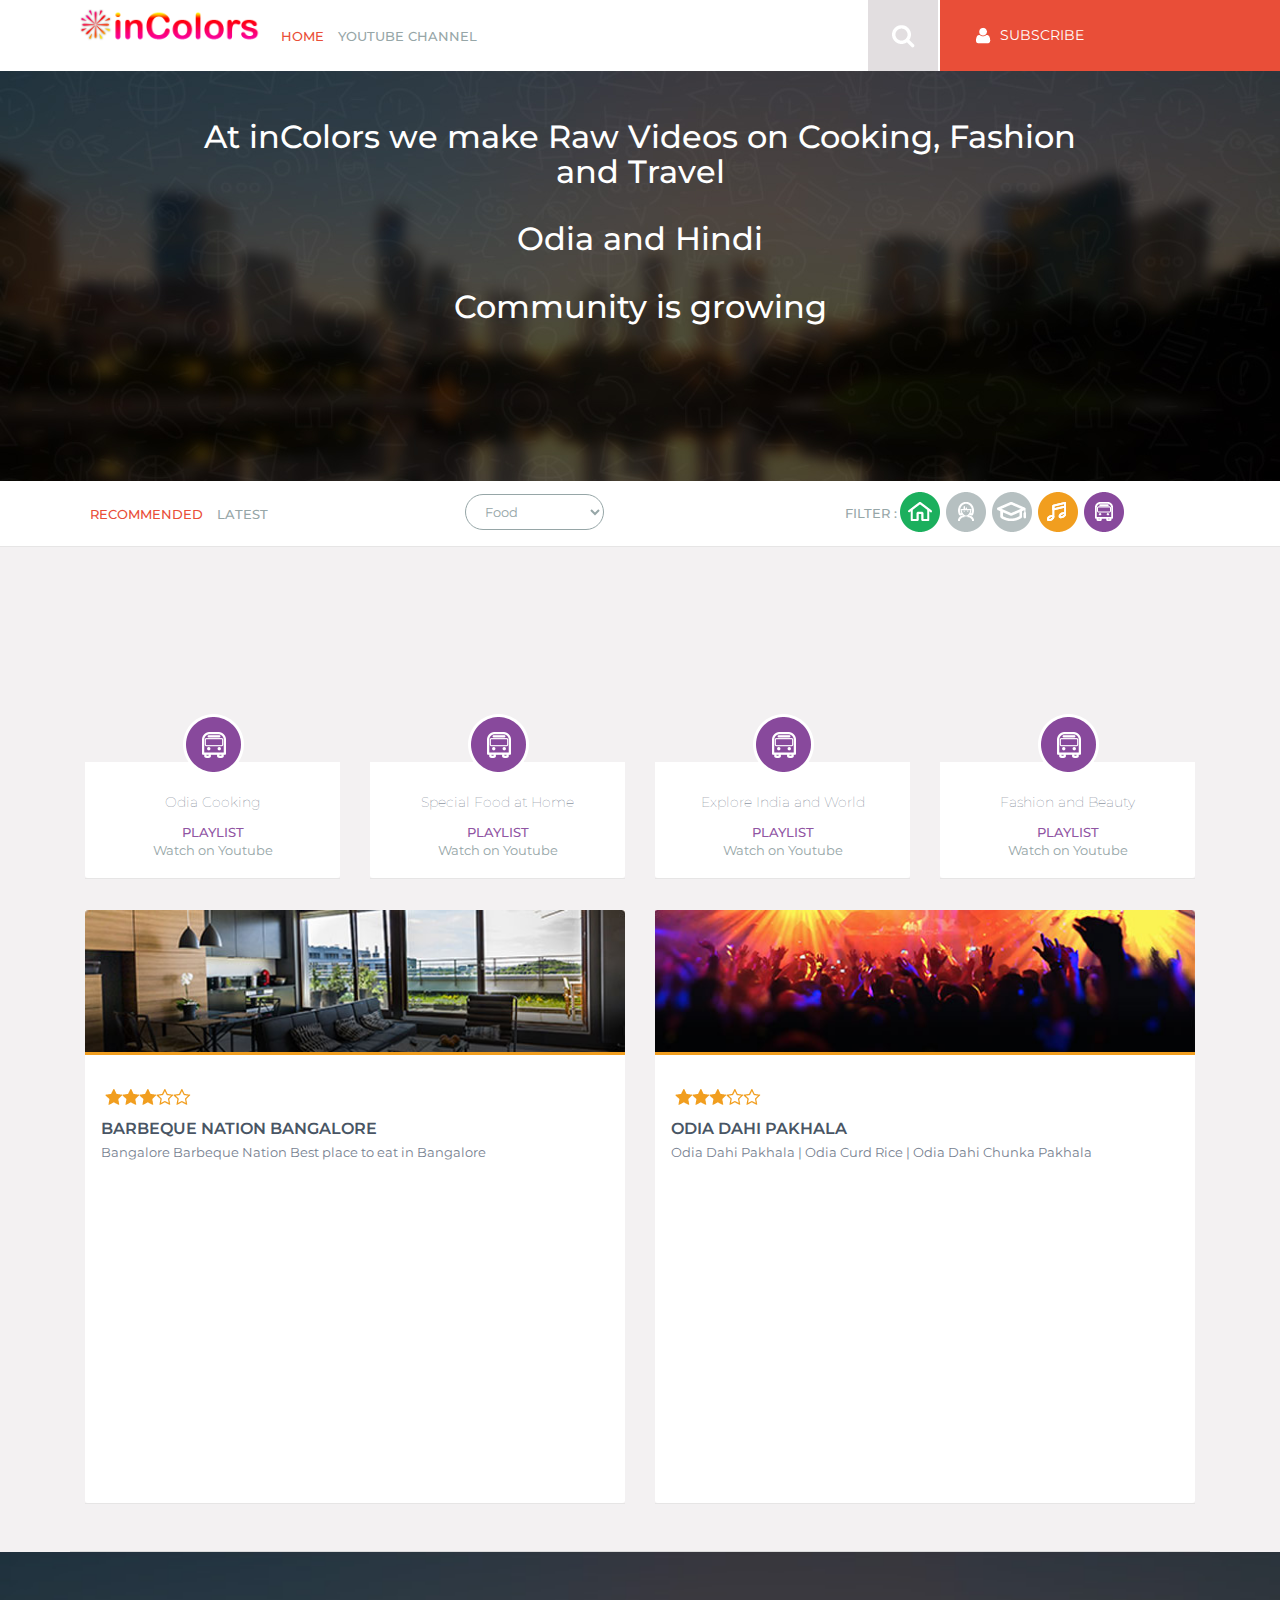
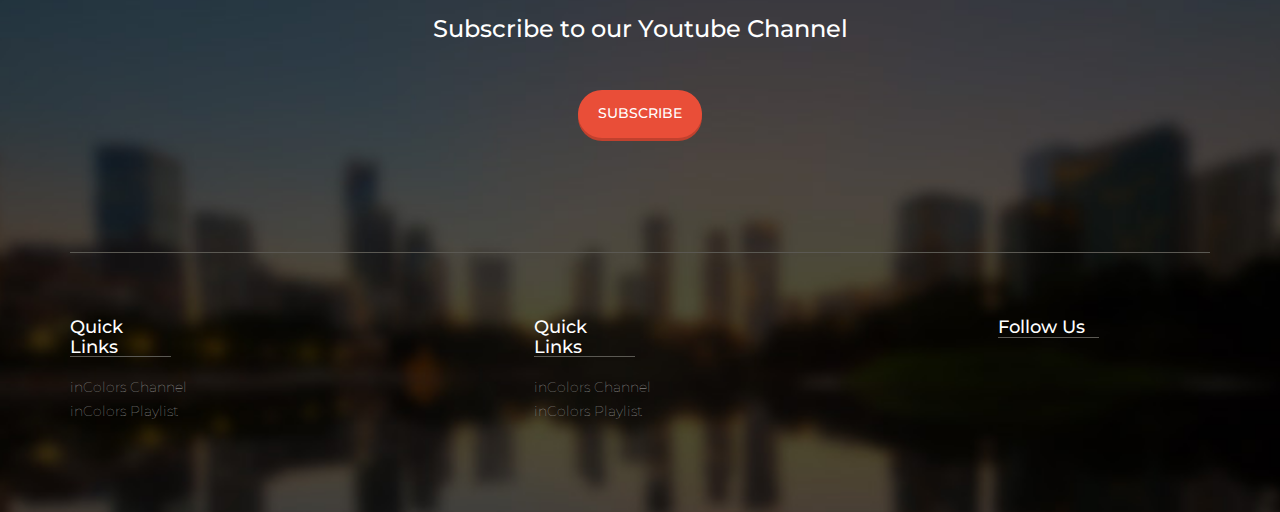
==== commit db11e8e9: "Add files via upload" ====
--- a/index.html
+++ b/index.html
@@ -285,6 +285,14 @@
 		    <div class="clearfix"> </div>
 			 	    
 	   </form>
+	   
+	    <br /><br />
+	   	<script type="text/javascript" language="javascript">
+		  var aax_size='728x90';
+		  var aax_pubname = 'incolors-21';
+		  var aax_src='302';
+		</script>
+		<script type="text/javascript" language="javascript" src="http://c.amazon-adsystem.com/aax2/assoc.js"></script>
 	  </div>
 	  <div class="footer_grids">
 	     <div class="footer-grid">
